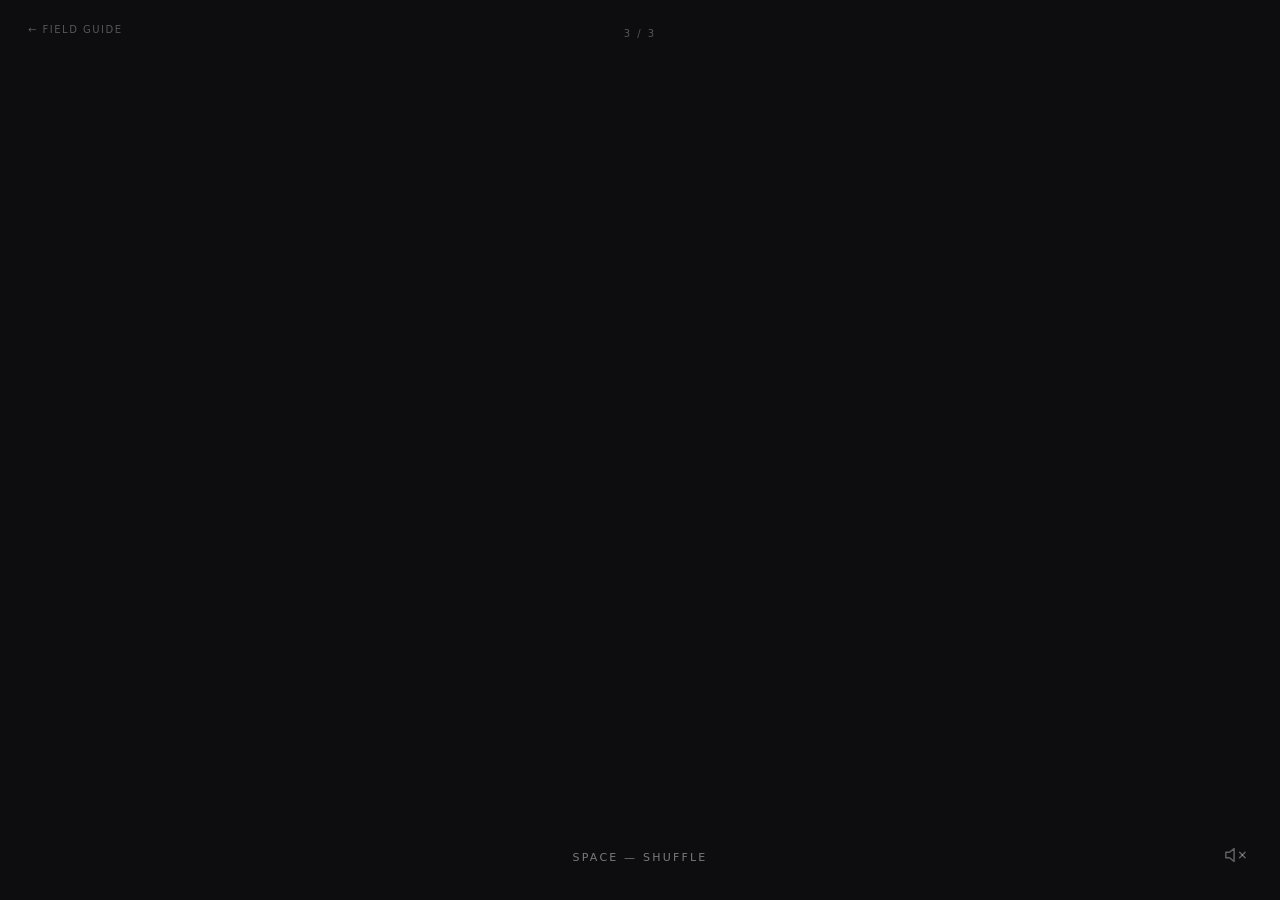
==== videos.html @ 65373449 "add video page with sound toggle and nav link from field guide Co-Authored-By: Claude Sonnet 4.6 <no" ====
<!DOCTYPE html>
<html lang="en">
<head>
  <meta charset="UTF-8">
  <meta name="viewport" content="width=device-width, initial-scale=1.0">
  <title>Trees — Moving</title>
  <link rel="icon" type="image/svg+xml" href="favicon.svg">
  <style>
    * { margin: 0; padding: 0; box-sizing: border-box; }

    body {
      background: #0d0d0f;
      width: 100vw; height: 100vh;
      overflow: hidden;
      cursor: none;
    }

    #player {
      width: 100vw; height: 100vh;
      object-fit: cover;
      display: block;
    }

    #hint {
      position: fixed;
      bottom: 36px;
      left: 50%;
      transform: translateX(-50%);
      font-family: 'DM Sans', system-ui, sans-serif;
      font-size: 11px;
      letter-spacing: 0.2em;
      text-transform: uppercase;
      color: rgba(255,255,255,0.45);
      pointer-events: none;
      transition: opacity 1s ease;
    }
    #hint.hidden { opacity: 0; }

    #nav {
      position: fixed;
      top: 28px; left: 50%;
      transform: translateX(-50%);
      font-family: 'DM Sans', system-ui, sans-serif;
      font-size: 10px;
      letter-spacing: 0.2em;
      text-transform: uppercase;
      color: rgba(255,255,255,0.3);
      pointer-events: none;
    }

    a.back {
      position: fixed;
      top: 24px; left: 28px;
      font-family: 'DM Sans', system-ui, sans-serif;
      font-size: 10px;
      letter-spacing: 0.15em;
      text-transform: uppercase;
      color: rgba(255,255,255,0.3);
      text-decoration: none;
      transition: color 0.2s;
      cursor: default;
    }
    a.back:hover { color: rgba(255,255,255,0.7); cursor: pointer; }

    #muteBtn {
      position: fixed;
      bottom: 28px; right: 28px;
      background: none;
      border: none;
      color: rgba(255,255,255,0.35);
      cursor: pointer;
      padding: 6px;
      line-height: 0;
      transition: color 0.2s;
    }
    #muteBtn:hover { color: rgba(255,255,255,0.75); }
    #muteBtn svg { display: block; }
  </style>
</head>
<body>

  <video id="player" autoplay muted playsinline></video>
  <a class="back" href="index.html">← Field Guide</a>
  <div id="nav"><span id="counter"></span></div>
  <div id="hint">Space — shuffle</div>

  <button id="muteBtn" aria-label="Toggle mute">
    <!-- muted icon (default) -->
    <svg id="iconMuted" width="22" height="22" viewBox="0 0 24 24" fill="none" stroke="currentColor" stroke-width="1.6" stroke-linecap="round" stroke-linejoin="round">
      <polygon points="11 5 6 9 2 9 2 15 6 15 11 19 11 5"/>
      <line x1="23" y1="9" x2="17" y2="15"/>
      <line x1="17" y1="9" x2="23" y2="15"/>
    </svg>
    <!-- sound icon (hidden initially) -->
    <svg id="iconSound" width="22" height="22" viewBox="0 0 24 24" fill="none" stroke="currentColor" stroke-width="1.6" stroke-linecap="round" stroke-linejoin="round" style="display:none">
      <polygon points="11 5 6 9 2 9 2 15 6 15 11 19 11 5"/>
      <path d="M15.54 8.46a5 5 0 0 1 0 7.07"/>
      <path d="M19.07 4.93a10 10 0 0 1 0 14.14"/>
    </svg>
  </button>

  <script>
    const VIDEOS = [
      'IMG_9280.mov',
      'IMG_9243.mov',
      'IMG_9244.mov',
    ];

    const player  = document.getElementById('player');
    const hint    = document.getElementById('hint');
    const counter = document.getElementById('counter');

    let current = -1;
    let hintTimer;

    function pickRandom() {
      if (VIDEOS.length === 1) return 0;
      let next;
      do { next = Math.floor(Math.random() * VIDEOS.length); } while (next === current);
      return next;
    }

    function play(index) {
      current = index;
      player.src = VIDEOS[index];
      player.play();
      counter.textContent = `${index + 1} / ${VIDEOS.length}`;
      showHint();
    }

    function showHint() {
      hint.classList.remove('hidden');
      clearTimeout(hintTimer);
      hintTimer = setTimeout(() => hint.classList.add('hidden'), 2400);
    }

    // spacebar → random next
    document.addEventListener('keydown', e => {
      if (e.code === 'Space') {
        e.preventDefault();
        play(pickRandom());
      }
    });

    // tap on mobile
    document.addEventListener('pointerup', () => play(pickRandom()));

    // auto-advance when clip ends
    player.addEventListener('ended', () => play(pickRandom()));

    // mute toggle
    const muteBtn   = document.getElementById('muteBtn');
    const iconMuted = document.getElementById('iconMuted');
    const iconSound = document.getElementById('iconSound');

    function setMuted(muted) {
      player.muted = muted;
      iconMuted.style.display = muted ? 'block' : 'none';
      iconSound.style.display = muted ? 'none'  : 'block';
    }

    muteBtn.addEventListener('click', () => setMuted(!player.muted));

    // start
    play(pickRandom());
  </script>
</body>
</html>
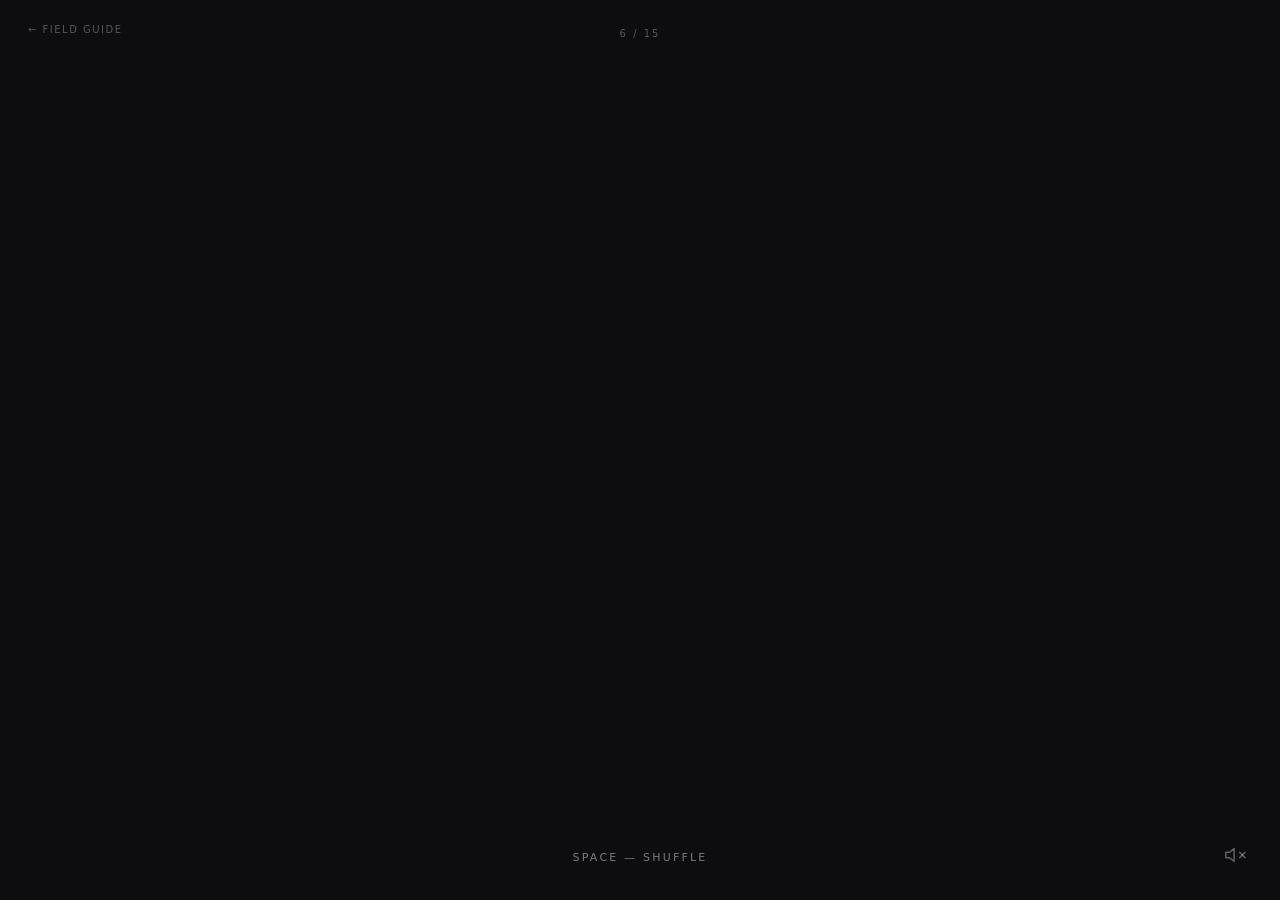
==== commit 0ba2a2e9: "add 15 tree videos to movies/uploads, update video player paths Co-Authored-By: Claude Sonnet 4.6 <n" ====
--- a/videos.html
+++ b/videos.html
@@ -101,9 +101,21 @@
 
   <script>
     const VIDEOS = [
-      'IMG_9280.mov',
-      'IMG_9243.mov',
-      'IMG_9244.mov',
+      'movies/uploads/IMG_9280.mov',
+      'movies/uploads/IMG_9243.mov',
+      'movies/uploads/IMG_9244.mov',
+      'movies/uploads/IMG_9148.mov',
+      'movies/uploads/IMG_9147.mov',
+      'movies/uploads/IMG_9146.mov',
+      'movies/uploads/IMG_8815.mov',
+      'movies/uploads/IMG_6942.mov',
+      'movies/uploads/IMG_6947.mov',
+      'movies/uploads/IMG_3678.mov',
+      'movies/uploads/IMG_3706.mov',
+      'movies/uploads/IMG_5936.mov',
+      'movies/uploads/IMG_1456.mov',
+      'movies/uploads/IMG_0609.mov',
+      'movies/uploads/IMG_1481.mov',
     ];
 
     const player  = document.getElementById('player');
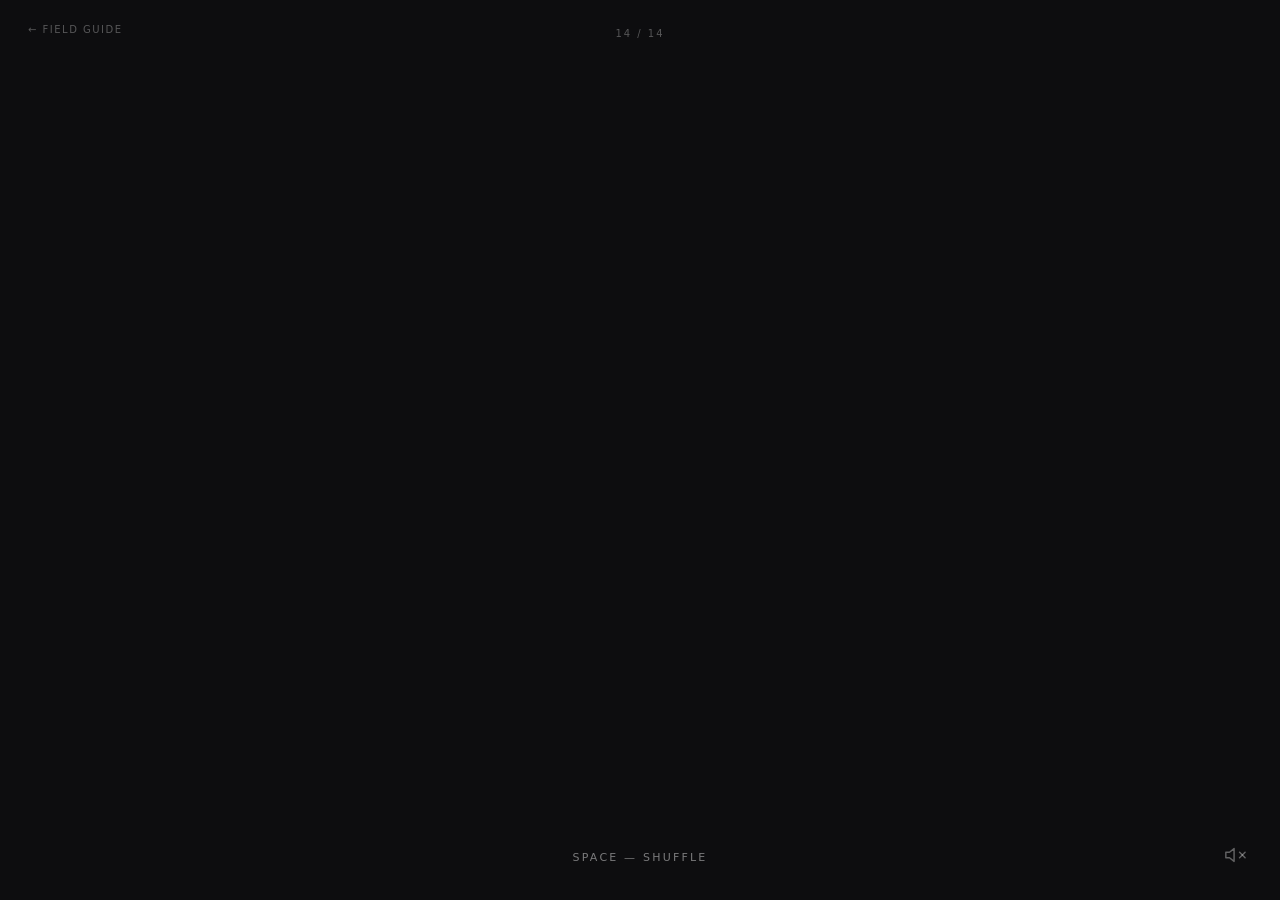
==== commit 2bf8332a: "compress videos to H.264 mp4, reduce total size 203MB → 116MB Co-Authored-By: Claude Sonnet 4.6 <nor" ====
--- a/videos.html
+++ b/videos.html
@@ -101,20 +101,19 @@
 
   <script>
     const VIDEOS = [
-      'movies/uploads/IMG_9280.mov',
-      'movies/uploads/IMG_9243.mov',
-      'movies/uploads/IMG_9244.mov',
-      'movies/uploads/IMG_9148.mov',
-      'movies/uploads/IMG_9147.mov',
-      'movies/uploads/IMG_9146.mov',
-      'movies/uploads/IMG_8815.mov',
-      'movies/uploads/IMG_6942.mov',
-      'movies/uploads/IMG_6947.mov',
-      'movies/uploads/IMG_3678.mov',
-      'movies/uploads/IMG_3706.mov',
-      'movies/uploads/IMG_5936.mov',
-      'movies/uploads/IMG_1456.mov',
-      'movies/uploads/IMG_0609.mov',
+      'movies/uploads/IMG_9280.mp4',
+      'movies/uploads/IMG_9243.mp4',
+      'movies/uploads/IMG_9244.mp4',
+      'movies/uploads/IMG_9148.mp4',
+      'movies/uploads/IMG_9147.mp4',
+      'movies/uploads/IMG_9146.mp4',
+      'movies/uploads/IMG_8815.mp4',
+      'movies/uploads/IMG_6947.mp4',
+      'movies/uploads/IMG_3678.mp4',
+      'movies/uploads/IMG_3706.mp4',
+      'movies/uploads/IMG_5936.mp4',
+      'movies/uploads/IMG_1456.mp4',
+      'movies/uploads/IMG_0609.mp4',
       'movies/uploads/IMG_1481.mov',
     ];
 
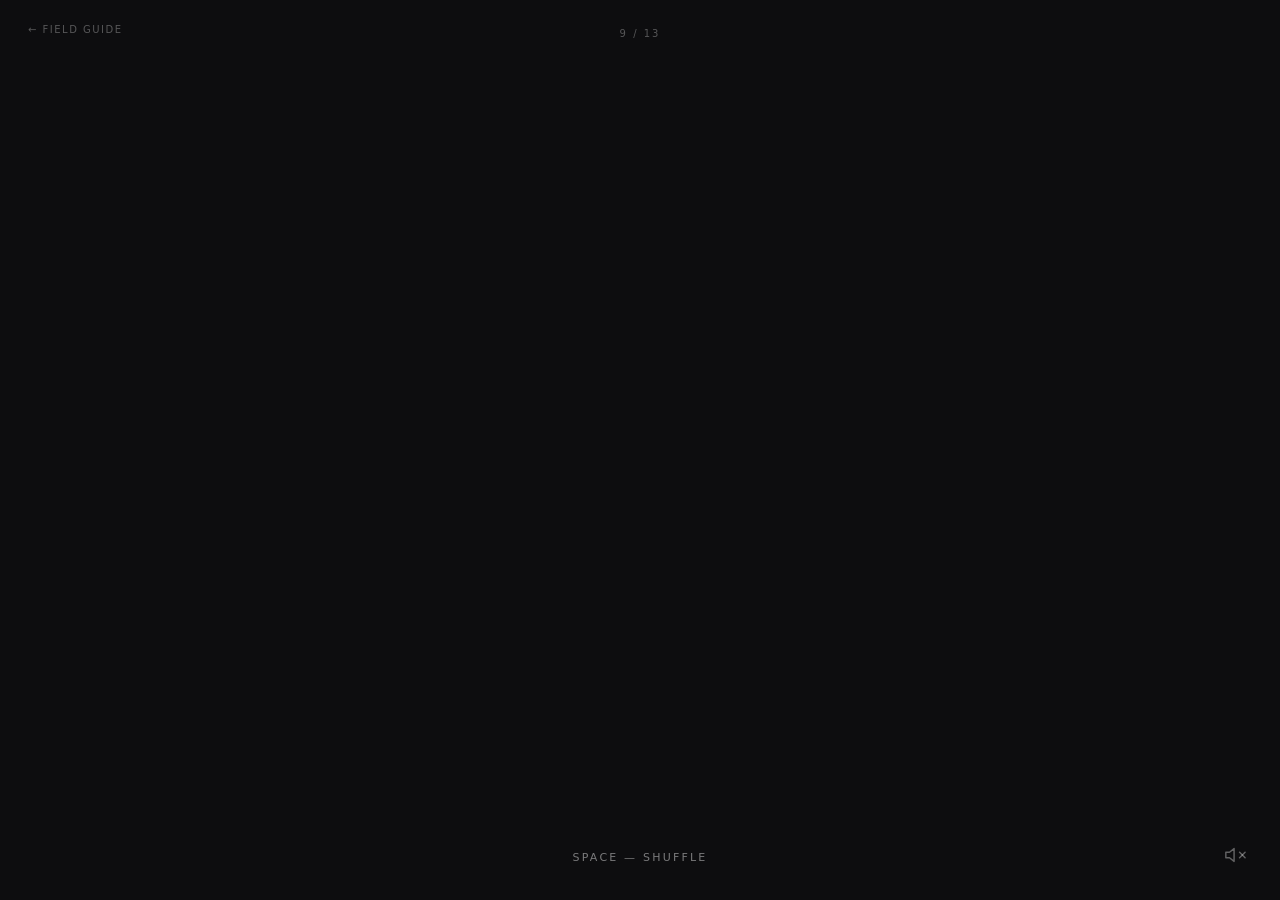
==== commit 1c0d4fd2: "remove IMG_6947 from video collection Co-Authored-By: Claude Sonnet 4.6 <noreply@anthropic.com>" ====
--- a/videos.html
+++ b/videos.html
@@ -108,7 +108,6 @@
       'movies/uploads/IMG_9147.mp4',
       'movies/uploads/IMG_9146.mp4',
       'movies/uploads/IMG_8815.mp4',
-      'movies/uploads/IMG_6947.mp4',
       'movies/uploads/IMG_3678.mp4',
       'movies/uploads/IMG_3706.mp4',
       'movies/uploads/IMG_5936.mp4',
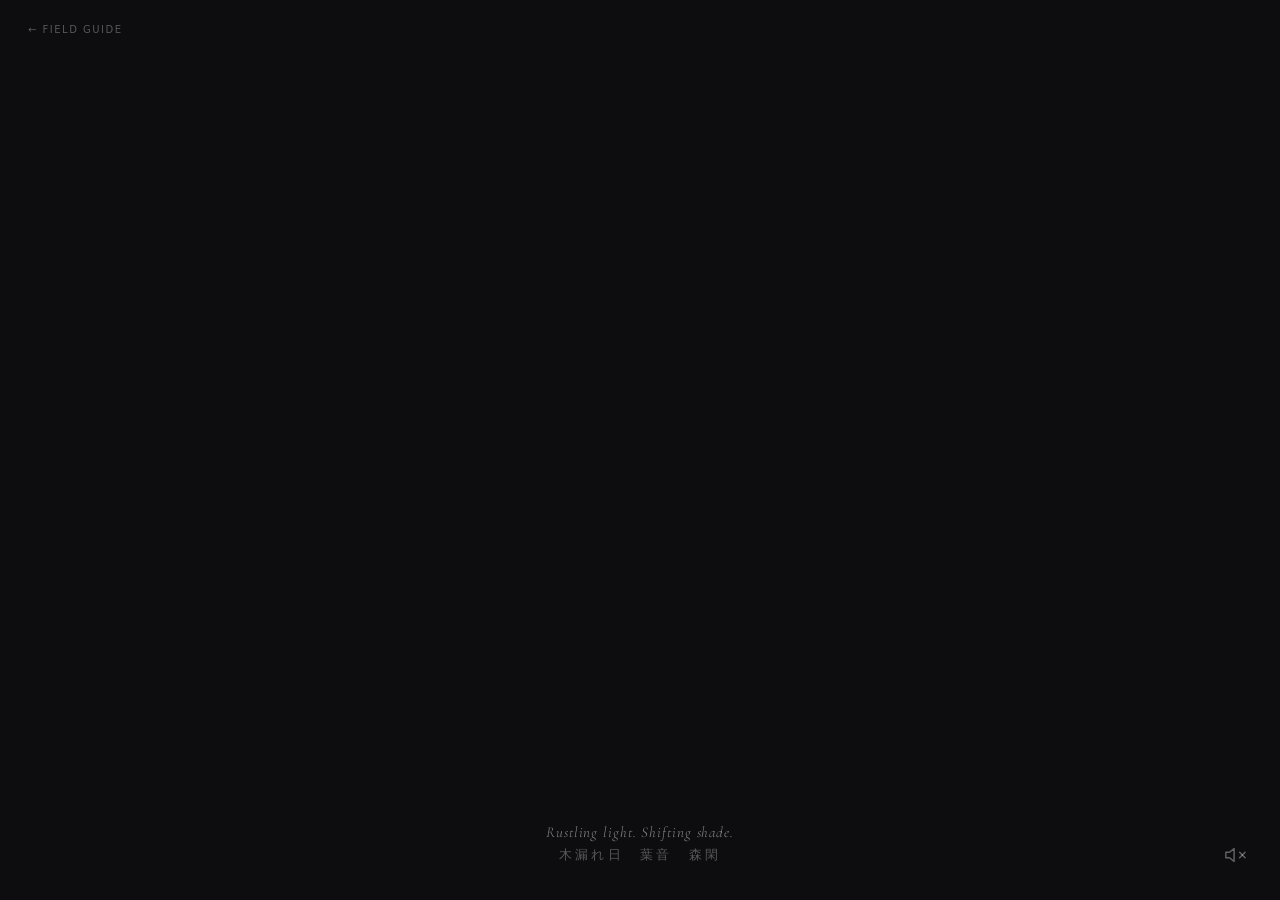
==== commit 4a38fb5a: "update video page: add poetic caption, remove counter and hint text Co-Authored-By: Claude Sonnet 4." ====
--- a/videos.html
+++ b/videos.html
@@ -4,6 +4,8 @@
   <meta charset="UTF-8">
   <meta name="viewport" content="width=device-width, initial-scale=1.0">
   <title>Trees — Moving</title>
+  <link rel="preconnect" href="https://fonts.googleapis.com">
+  <link href="https://fonts.googleapis.com/css2?family=Cormorant:ital,wght@0,300;1,300&display=swap" rel="stylesheet">
   <link rel="icon" type="image/svg+xml" href="favicon.svg">
   <style>
     * { margin: 0; padding: 0; box-sizing: border-box; }
@@ -21,31 +23,32 @@
       display: block;
     }
 
-    #hint {
+    #caption {
       position: fixed;
       bottom: 36px;
       left: 50%;
       transform: translateX(-50%);
-      font-family: 'DM Sans', system-ui, sans-serif;
-      font-size: 11px;
-      letter-spacing: 0.2em;
-      text-transform: uppercase;
-      color: rgba(255,255,255,0.45);
+      text-align: center;
       pointer-events: none;
-      transition: opacity 1s ease;
+      white-space: nowrap;
     }
-    #hint.hidden { opacity: 0; }
-
-    #nav {
-      position: fixed;
-      top: 28px; left: 50%;
-      transform: translateX(-50%);
-      font-family: 'DM Sans', system-ui, sans-serif;
-      font-size: 10px;
-      letter-spacing: 0.2em;
-      text-transform: uppercase;
+    #caption .en {
+      font-family: 'Cormorant', Georgia, serif;
+      font-style: italic;
+      font-weight: 300;
+      font-size: 15px;
+      letter-spacing: 0.06em;
+      color: rgba(255,255,255,0.5);
+      display: block;
+    }
+    #caption .zh {
+      font-family: 'Cormorant', Georgia, serif;
+      font-weight: 300;
+      font-size: 13px;
+      letter-spacing: 0.25em;
       color: rgba(255,255,255,0.3);
-      pointer-events: none;
+      display: block;
+      margin-top: 5px;
     }
 
     a.back {
@@ -81,17 +84,18 @@
 
   <video id="player" autoplay muted playsinline></video>
   <a class="back" href="index.html">← Field Guide</a>
-  <div id="nav"><span id="counter"></span></div>
-  <div id="hint">Space — shuffle</div>
+
+  <div id="caption">
+    <span class="en">Rustling light. Shifting shade.</span>
+    <span class="zh">木漏れ日　葉音　森閑</span>
+  </div>
 
   <button id="muteBtn" aria-label="Toggle mute">
-    <!-- muted icon (default) -->
     <svg id="iconMuted" width="22" height="22" viewBox="0 0 24 24" fill="none" stroke="currentColor" stroke-width="1.6" stroke-linecap="round" stroke-linejoin="round">
       <polygon points="11 5 6 9 2 9 2 15 6 15 11 19 11 5"/>
       <line x1="23" y1="9" x2="17" y2="15"/>
       <line x1="17" y1="9" x2="23" y2="15"/>
     </svg>
-    <!-- sound icon (hidden initially) -->
     <svg id="iconSound" width="22" height="22" viewBox="0 0 24 24" fill="none" stroke="currentColor" stroke-width="1.6" stroke-linecap="round" stroke-linejoin="round" style="display:none">
       <polygon points="11 5 6 9 2 9 2 15 6 15 11 19 11 5"/>
       <path d="M15.54 8.46a5 5 0 0 1 0 7.07"/>
@@ -116,12 +120,9 @@
       'movies/uploads/IMG_1481.mov',
     ];
 
-    const player  = document.getElementById('player');
-    const hint    = document.getElementById('hint');
-    const counter = document.getElementById('counter');
+    const player = document.getElementById('player');
 
     let current = -1;
-    let hintTimer;
 
     function pickRandom() {
       if (VIDEOS.length === 1) return 0;
@@ -134,14 +135,6 @@
       current = index;
       player.src = VIDEOS[index];
       player.play();
-      counter.textContent = `${index + 1} / ${VIDEOS.length}`;
-      showHint();
-    }
-
-    function showHint() {
-      hint.classList.remove('hidden');
-      clearTimeout(hintTimer);
-      hintTimer = setTimeout(() => hint.classList.add('hidden'), 2400);
     }
 
     // spacebar → random next
